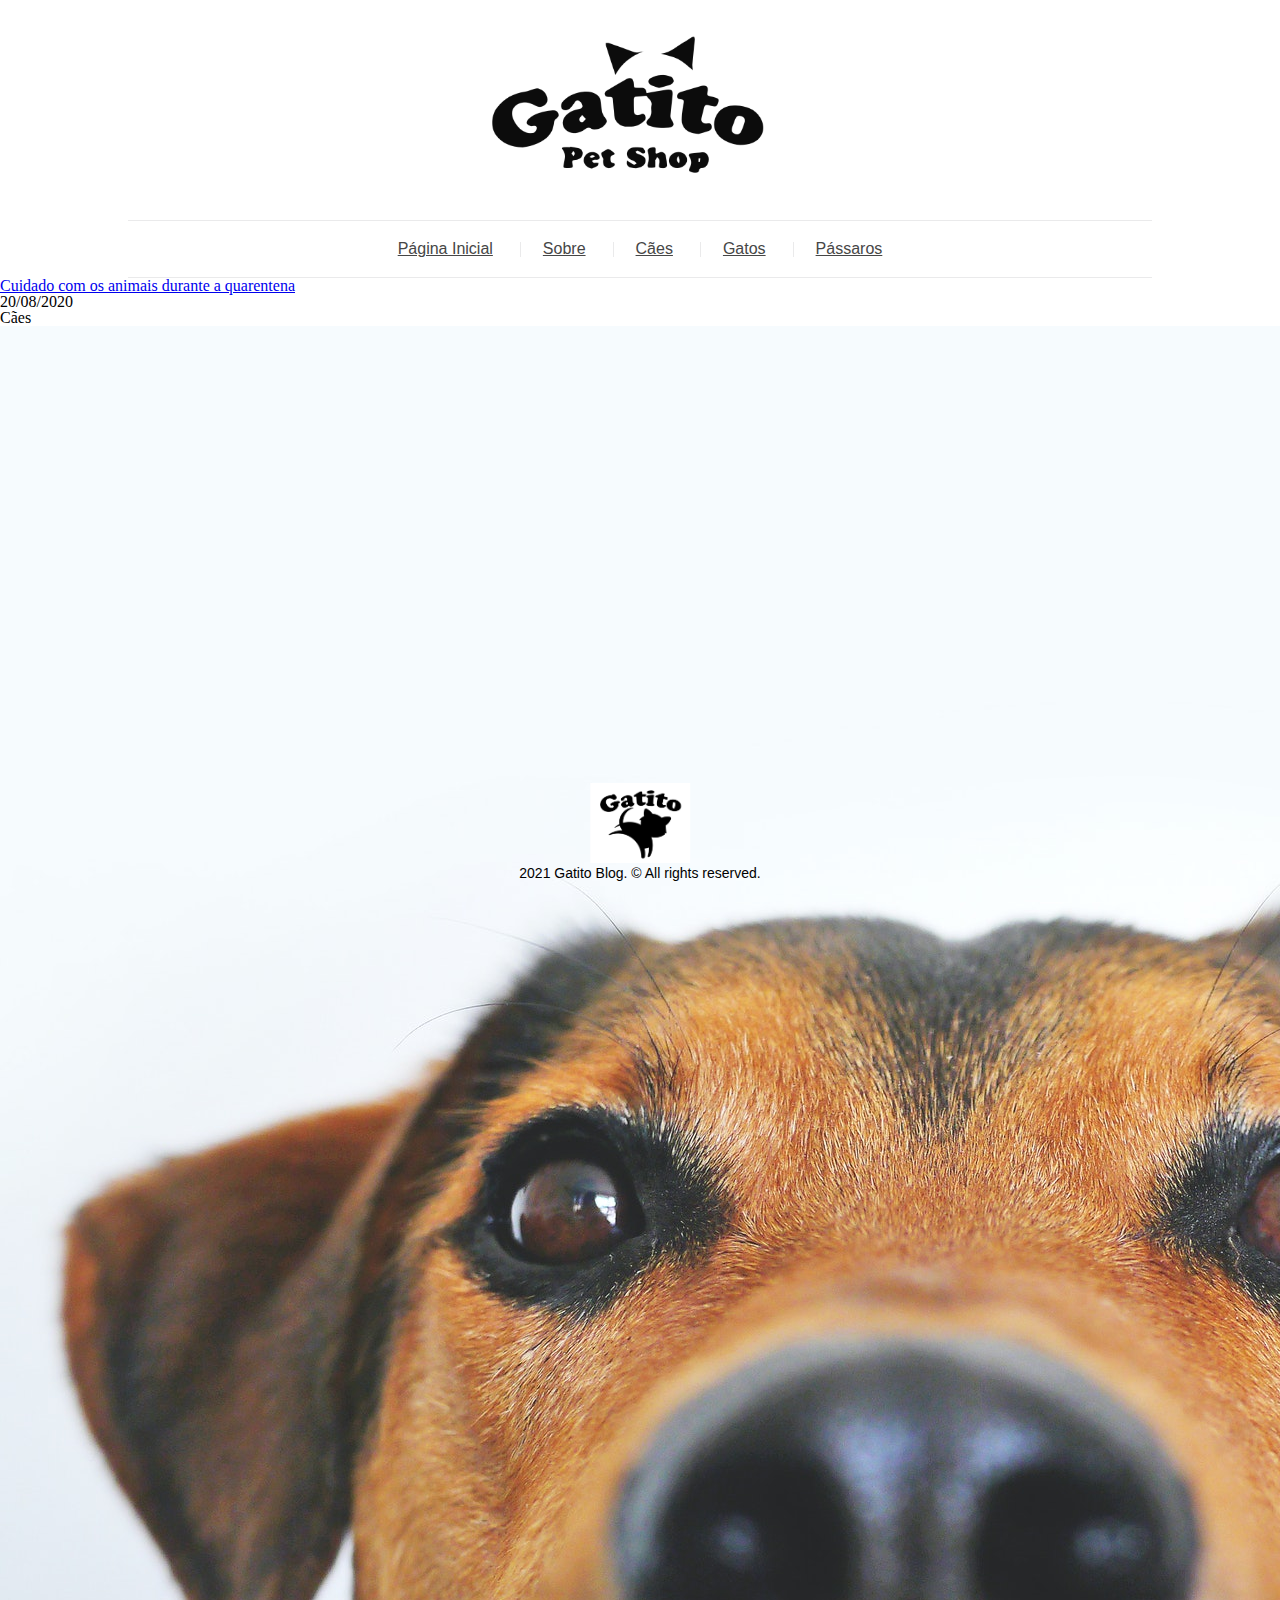
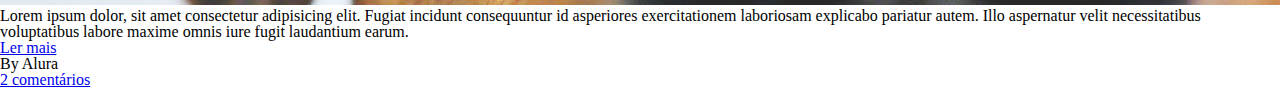
==== index.html @ 2440593b "PetShop" ====
<!DOCTYPE html>
<html lang="pt-br">
<head>
    <meta charset="UTF-8">
    <meta http-equiv="X-UA-Compatible" content="IE=edge">
    <meta name="viewport" content="width=device-width, initial-scale=1.0">
    <title>Gatito Petshop</title>
    <link rel="stylesheet" href="css/reset.css">
    <link rel="stylesheet" href="css/style.css">
</head>
<body>
    
    <header class="header">
        <figure class="header__logo">
            <img src="assets/img/logo.png" alt="logo" class="header__img">
        </figure>
    
    <nav class="header__menu menu">
        <ul class="menu__list">
            <li class="menu__links">
                <a class="menu__link" href="index.html">Página Inicial</a>
            </li>
            <li class="menu__links">
                <a class="menu__link" href="#">Sobre</a>
            </li>
            <li class="menu__links">
                <a class="menu__link" href="#">Cães</a>
            </li>
            <li class="menu__links">
                <a class="menu__link" href="#">Gatos</a>
            </li>
            <li class="menu__links">
                <a class="menu__link" href="#">Pássaros</a>
            </li>
        </ul>
    </nav>
</header>

<main class="main">
    <div class="main__content">
        <article class="main__post">
            <a href="#" class="main__title">
                Cuidado com os animais durante a quarentena
            </a>
            <div class="main__subtitle">
                <p class="main__date">20/08/2020</p>
                <span class="main__tag">Cães</span>
            </div>
            <div class="main__details">
                <img src="assets/img/dog.jpg" alt="cachorro" class="main__img">
                <p class="main__description">Lorem ipsum dolor, sit amet consectetur adipisicing elit. Fugiat incidunt consequuntur id asperiores exercitationem laboriosam explicabo pariatur autem. Illo aspernatur velit necessitatibus voluptatibus labore maxime omnis iure fugit laudantium earum.</p>
                <a href="#" class="main__btn">Ler mais</a>
                <div class="main__info">
                    <div class="main__author">
                        <p class="main__p">By Alura</p>
                    </div>
                    <div class="main__comments">
                        <a href="#" class="main__a">2 comentários</a>
                    </div>
                </div>
            </div>
        </article>
    </div>
</main>

    <footer class="footer">
        <img class="footer__logo" src="assets/img/footer-logo.png" alt="footer__logo">
        <p class="footer__txt">
            2021 Gatito Blog. &copy; All rights reserved.
        </p>
    </footer>

</body>
</html>
---- css/style.css ----
.header {
  font-family: Arial, Helvetica, sans-serif;
}
.header__logo {
  text-align: center;
}
.header__img {
  max-width: 350px;
}
.header .menu__list {
  display: flex;
  justify-content: center;
  border-top: 1px solid #eaeaeb;
  border-bottom: 1px solid #eaeaeb;
  margin-left: auto;
  margin-right: auto;
  width: 80%;
  padding: 20px 0;
}
.header .menu__links {
  position: relative;
}
.header .menu__links:not(:last-child)::after {
  content: "";
  position: absolute;
  top: 0;
  bottom: 0;
  right: -3px;
  margin: auto;
  height: 15px;
  width: 1px;
  background-color: #eaeaeb;
}
.header .menu__link {
  padding: 0 25px;
  color: #464646;
}
.header .menu__link:hover {
  color: #A050BE;
}

.footer {
  text-align: center;
  padding: 20px 0;
  font-family: Arial, Helvetica, sans-serif;
  position: absolute;
  bottom: 0;
  left: 50%;
  transform: translateX(-50%);
}
.footer__logo {
  max-width: 100px;
}
.footer__txt {
  margin: auto;
  font-size: 14px;
}

/*# sourceMappingURL=style.css.map */
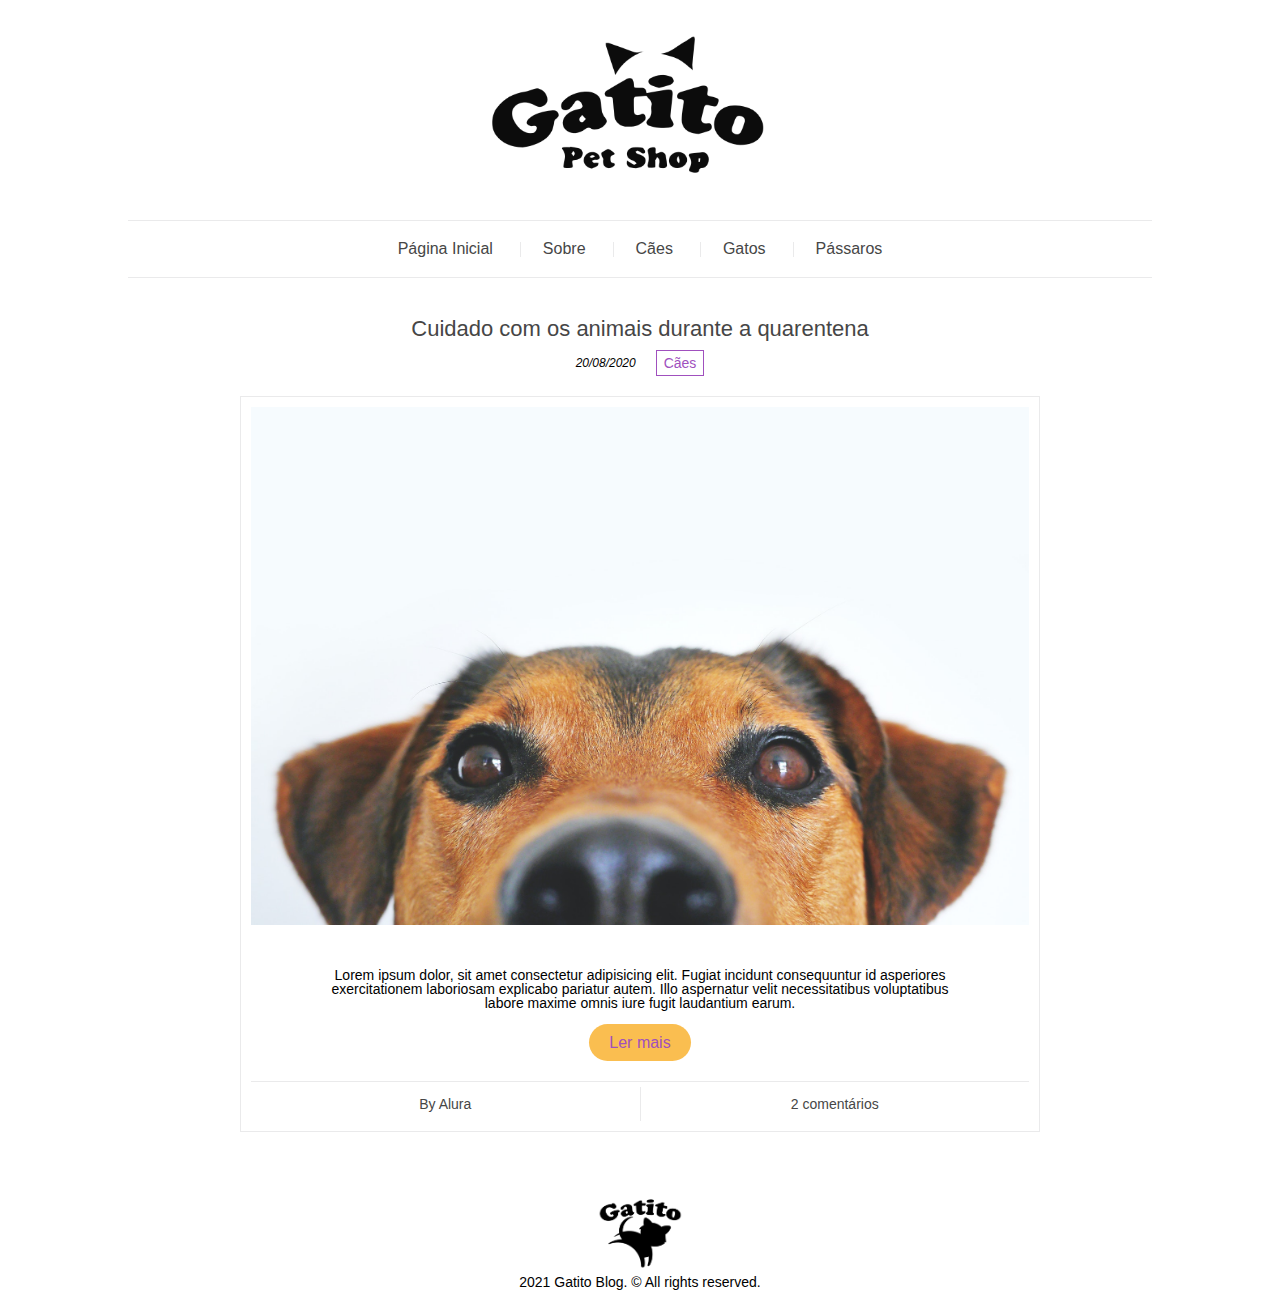
==== commit f13e3bd7: "Criando a página About" ====
--- a/index.html
+++ b/index.html
@@ -15,53 +15,53 @@
             <img src="assets/img/logo.png" alt="logo" class="header__img">
         </figure>
     
-    <nav class="header__menu menu">
-        <ul class="menu__list">
-            <li class="menu__links">
-                <a class="menu__link" href="index.html">Página Inicial</a>
-            </li>
-            <li class="menu__links">
-                <a class="menu__link" href="#">Sobre</a>
-            </li>
-            <li class="menu__links">
-                <a class="menu__link" href="#">Cães</a>
-            </li>
-            <li class="menu__links">
-                <a class="menu__link" href="#">Gatos</a>
-            </li>
-            <li class="menu__links">
-                <a class="menu__link" href="#">Pássaros</a>
-            </li>
-        </ul>
-    </nav>
-</header>
+        <nav class="header__menu menu">
+            <ul class="menu__list">
+                <li class="menu__links">
+                    <a class="menu__link" href="index.html">Página Inicial</a>
+                </li>
+                <li class="menu__links">
+                    <a class="menu__link" href="about.html">Sobre</a>
+                </li>
+                <li class="menu__links">
+                    <a class="menu__link" href="#">Cães</a>
+                </li>
+                <li class="menu__links">
+                    <a class="menu__link" href="#">Gatos</a>
+                </li>
+                <li class="menu__links">
+                    <a class="menu__link" href="#">Pássaros</a>
+                </li>
+            </ul>
+        </nav>
+    </header>
 
-<main class="main">
-    <div class="main__content">
-        <article class="main__post">
-            <a href="#" class="main__title">
-                Cuidado com os animais durante a quarentena
-            </a>
-            <div class="main__subtitle">
-                <p class="main__date">20/08/2020</p>
-                <span class="main__tag">Cães</span>
-            </div>
-            <div class="main__details">
-                <img src="assets/img/dog.jpg" alt="cachorro" class="main__img">
-                <p class="main__description">Lorem ipsum dolor, sit amet consectetur adipisicing elit. Fugiat incidunt consequuntur id asperiores exercitationem laboriosam explicabo pariatur autem. Illo aspernatur velit necessitatibus voluptatibus labore maxime omnis iure fugit laudantium earum.</p>
-                <a href="#" class="main__btn">Ler mais</a>
-                <div class="main__info">
-                    <div class="main__author">
-                        <p class="main__p">By Alura</p>
-                    </div>
-                    <div class="main__comments">
-                        <a href="#" class="main__a">2 comentários</a>
+    <main class="main">
+        <div class="main__content">
+            <article class="main__post">
+                <a href="#" class="main__title">
+                    Cuidado com os animais durante a quarentena
+                </a>
+                <div class="main__subtitle">
+                    <p class="main__date">20/08/2020</p>
+                    <span class="main__tag">Cães</span>
+                </div>
+                <div class="main__details">
+                    <img src="assets/img/dog.jpg" alt="cachorro" class="main__img">
+                    <p class="main__description">Lorem ipsum dolor, sit amet consectetur adipisicing elit. Fugiat incidunt consequuntur id asperiores exercitationem laboriosam explicabo pariatur autem. Illo aspernatur velit necessitatibus voluptatibus labore maxime omnis iure fugit laudantium earum.</p>
+                    <a href="#" class="main__btn">Ler mais</a>
+                    <div class="main__info">
+                        <div class="main__author">
+                            <p class="main__p">By Alura</p>
+                        </div>
+                        <div class="main__comments">
+                            <a href="#" class="main__a">2 comentários</a>
+                        </div>
                     </div>
                 </div>
-            </div>
-        </article>
-    </div>
-</main>
+            </article>
+        </div>
+    </main>
 
     <footer class="footer">
         <img class="footer__logo" src="assets/img/footer-logo.png" alt="footer__logo">
--- a/css/style.css
+++ b/css/style.css
@@ -10,8 +10,8 @@
 .header .menu__list {
   display: flex;
   justify-content: center;
-  border-top: 1px solid #eaeaeb;
-  border-bottom: 1px solid #eaeaeb;
+  border-top: 1px solid #EAEAEB;
+  border-bottom: 1px solid #EAEAEB;
   margin-left: auto;
   margin-right: auto;
   width: 80%;
@@ -29,11 +29,12 @@
   margin: auto;
   height: 15px;
   width: 1px;
-  background-color: #eaeaeb;
+  background-color: #EAEAEB;
 }
 .header .menu__link {
   padding: 0 25px;
   color: #464646;
+  text-decoration: none;
 }
 .header .menu__link:hover {
   color: #A050BE;
@@ -43,7 +44,7 @@
   text-align: center;
   padding: 20px 0;
   font-family: Arial, Helvetica, sans-serif;
-  position: absolute;
+  position: relative;
   bottom: 0;
   left: 50%;
   transform: translateX(-50%);
@@ -56,4 +57,108 @@
   font-size: 14px;
 }
 
+.main {
+  display: flex;
+  justify-content: center;
+  flex-wrap: wrap;
+  font-family: Arial, Helvetica, sans-serif;
+}
+.main__content {
+  width: 70%;
+  padding: 40px 8px;
+}
+.main__post {
+  text-align: center;
+  max-width: 800px;
+  margin-left: auto;
+  margin-right: auto;
+}
+.main__title {
+  text-decoration: none;
+  font-size: 22px;
+  color: #464646;
+  letter-spacing: 1.5;
+}
+.main__title:hover {
+  color: #A050BE;
+}
+.main__subtitle {
+  display: flex;
+  justify-content: center;
+  align-items: center;
+  margin-top: 10px;
+  margin-bottom: 20px;
+}
+.main__date {
+  margin: 0 10px;
+  font-size: 12px;
+  font-style: italic;
+}
+.main__tag {
+  font-size: 14px;
+  padding: 5px 7px;
+  color: #A050BE;
+  border: 1px solid #A050BE;
+  margin: 0 10px;
+}
+.main__details {
+  border: 1px solid #EAEAEB;
+  padding: 10px;
+}
+.main__img {
+  width: 100%;
+}
+.main__description {
+  padding: 40px 0 25px;
+  max-width: 650px;
+  margin-left: auto;
+  margin-right: auto;
+  font-size: 14px;
+}
+.main__btn {
+  text-decoration: none;
+  font-size: 16px;
+  letter-spacing: 1.5;
+  color: #A050BE;
+  background-color: #FABE50;
+  padding: 10px 20px;
+  transition: 0.3s;
+  border-radius: 50px;
+}
+.main__btn:hover {
+  color: #FABE50;
+  background-color: #A050BE;
+}
+.main__info {
+  display: flex;
+  justify-content: space-between;
+  align-items: center;
+  border-top: 1px solid #EAEAEB;
+  margin-top: 30px;
+  padding-top: 5px;
+}
+.main__author {
+  width: 50%;
+  border-right: 1px solid #EAEAEB;
+}
+.main__p {
+  font-size: 14px;
+  color: #464646;
+  margin-top: 10px;
+  margin-bottom: 10px;
+}
+.main__comments {
+  width: 50%;
+}
+.main__a {
+  text-decoration: none;
+  font-size: 14px;
+  color: #464646;
+  margin-top: 10px;
+  margin-bottom: 10px;
+}
+.main__a:hover {
+  color: #A050BE;
+}
+
 /*# sourceMappingURL=style.css.map */
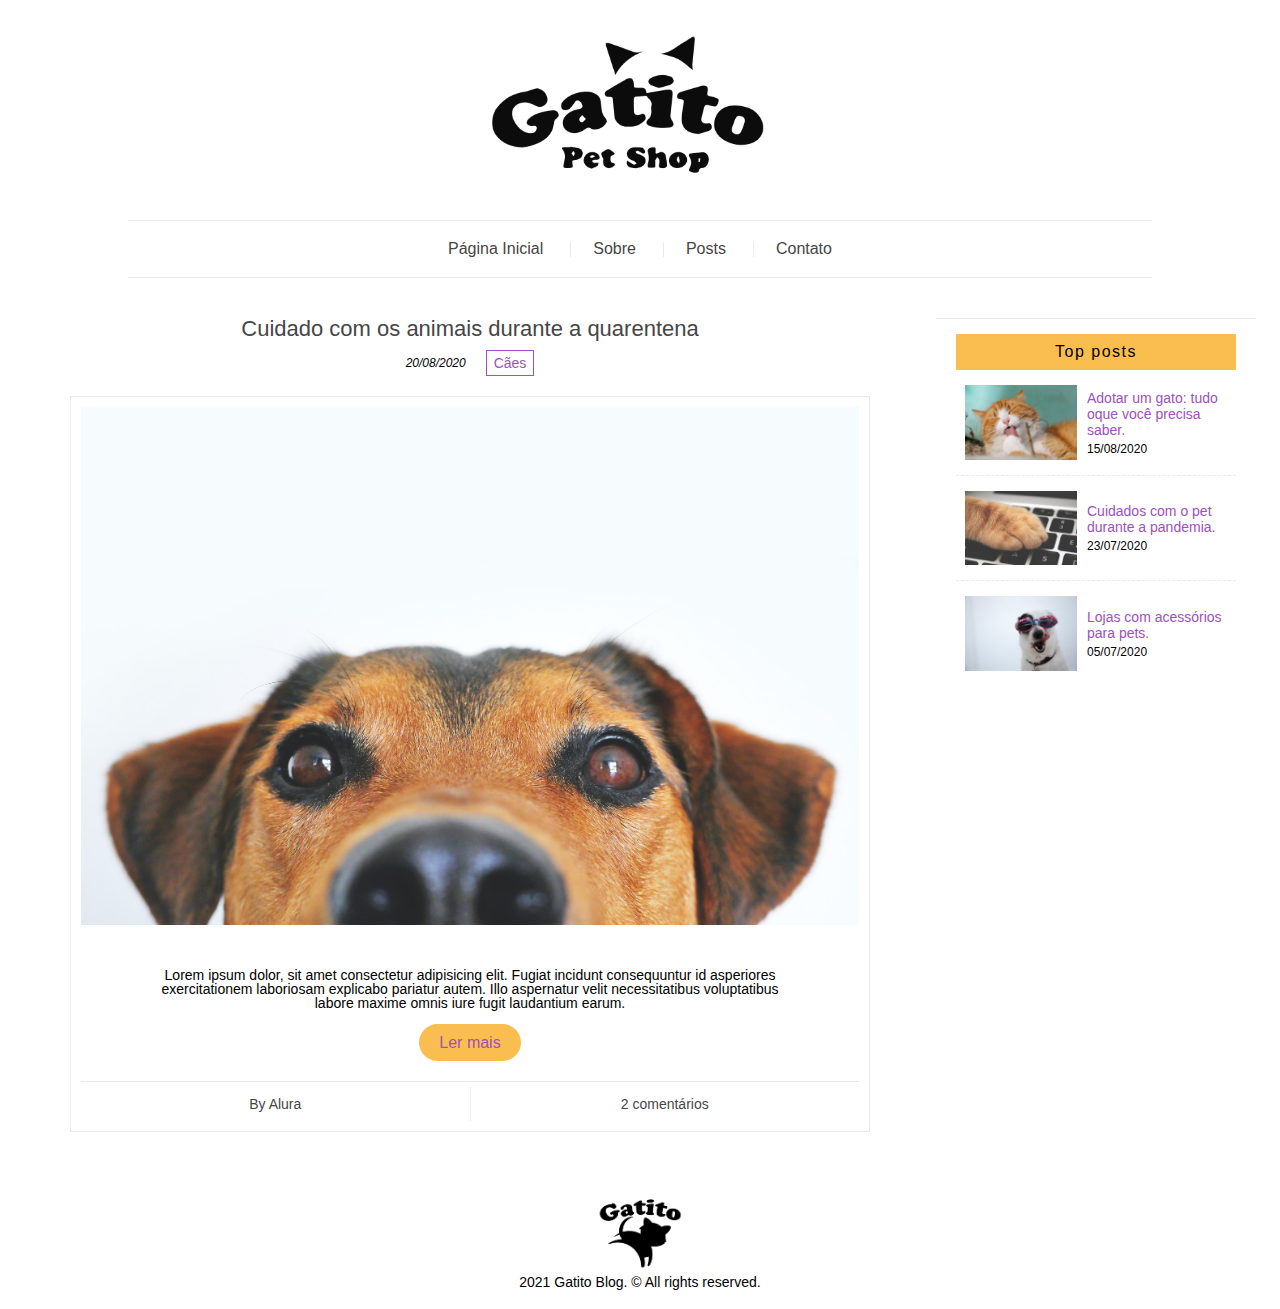
==== commit 92c0af0e: "Adicionado novas páginas e funcionalidades" ====
--- a/index.html
+++ b/index.html
@@ -8,6 +8,7 @@
     <link rel="stylesheet" href="css/reset.css">
     <link rel="stylesheet" href="css/style.css">
 </head>
+
 <body>
     
     <header class="header">
@@ -24,13 +25,10 @@
                     <a class="menu__link" href="about.html">Sobre</a>
                 </li>
                 <li class="menu__links">
-                    <a class="menu__link" href="#">Cães</a>
+                    <a class="menu__link" href="collection.html">Posts</a>
                 </li>
                 <li class="menu__links">
-                    <a class="menu__link" href="#">Gatos</a>
-                </li>
-                <li class="menu__links">
-                    <a class="menu__link" href="#">Pássaros</a>
+                    <a class="menu__link" href="contact.html">Contato</a>
                 </li>
             </ul>
         </nav>
@@ -39,7 +37,7 @@
     <main class="main">
         <div class="main__content">
             <article class="main__post">
-                <a href="#" class="main__title">
+                <a href="article.html" class="main__title">
                     Cuidado com os animais durante a quarentena
                 </a>
                 <div class="main__subtitle">
@@ -47,7 +45,7 @@
                     <span class="main__tag">Cães</span>
                 </div>
                 <div class="main__details">
-                    <img src="assets/img/dog.jpg" alt="cachorro" class="main__img">
+                    <img src="assets/img/dog.jpg" alt="Cachorro" class="main__img">
                     <p class="main__description">Lorem ipsum dolor, sit amet consectetur adipisicing elit. Fugiat incidunt consequuntur id asperiores exercitationem laboriosam explicabo pariatur autem. Illo aspernatur velit necessitatibus voluptatibus labore maxime omnis iure fugit laudantium earum.</p>
                     <a href="#" class="main__btn">Ler mais</a>
                     <div class="main__info">
@@ -61,6 +59,34 @@
                 </div>
             </article>
         </div>
+        <div class="main__sidebar sidebar">
+            <aside class="sidebar__top">
+                <p class="sidebar__title">Top posts</p>
+                <ul class="sidebar__posts">
+                    <li class="sidebar__list">
+                        <img src="assets/img/cat.jpg" alt="Gato" class="sidebar__img">
+                        <div class="sidebar__details">
+                            <a href="article.html" class="sidebar__post-title">Adotar um gato: tudo oque você precisa saber.</a>
+                            <p class="sidebar__post-date">15/08/2020</p>
+                        </div>
+                    </li>
+                    <li class="sidebar__list">
+                        <img src="assets/img/pc.jpg" alt="Gato" class="sidebar__img">
+                        <div class="sidebar__details">
+                            <a href="article.html" class="sidebar__post-title">Cuidados com o pet durante a pandemia.</a>
+                            <p class="sidebar__post-date">23/07/2020</p>
+                        </div>
+                    </li>
+                    <li class="sidebar__list">
+                        <img src="assets/img/sun.jpg" alt="Gato" class="sidebar__img">
+                        <div class="sidebar__details">
+                            <a href="article.hmtl" class="sidebar__post-title">Lojas com acessórios para pets.</a>
+                            <p class="sidebar__post-date">05/07/2020</p>
+                        </div>
+                    </li>
+                </ul>
+            </aside>
+        </div>
     </main>
 
     <footer class="footer">
--- a/css/style.css
+++ b/css/style.css
@@ -1,3 +1,12 @@
+.main .sidebar__post-title {
+  text-decoration: none;
+}
+
+.main .sidebar__post-title:hover {
+  text-decoration: underline;
+}
+
+/* Mixin que deixa as coisas com display flex e justify-content sem ter que ficar repetindo elas. */
 .header {
   font-family: Arial, Helvetica, sans-serif;
 }
@@ -14,11 +23,33 @@
   border-bottom: 1px solid #EAEAEB;
   margin-left: auto;
   margin-right: auto;
-  width: 80%;
-  padding: 20px 0;
+}
+@media (max-width: 767.98px) {
+  .header .menu__list {
+    width: 90%;
+    padding: 15px 0;
+    flex-wrap: wrap;
+  }
+}
+@media (min-width: 768px) and (max-width: 1199.98px) {
+  .header .menu__list {
+    width: 80%;
+    padding: 20px 0;
+  }
+}
+@media (min-width: 1200px) {
+  .header .menu__list {
+    width: 80%;
+    padding: 20px 0;
+  }
 }
 .header .menu__links {
   position: relative;
+}
+@media (max-width: 767.98px) {
+  .header .menu__links {
+    padding: 5px 0;
+  }
 }
 .header .menu__links:not(:last-child)::after {
   content: "";
@@ -54,7 +85,378 @@
 }
 .footer__txt {
   margin: auto;
-  font-size: 14px;
+  font-size: 0.875rem;
+}
+
+.about {
+  width: 80%;
+  margin: 0 auto;
+  font-family: Arial, Helvetica, sans-serif;
+}
+@media (max-width: 767.98px) {
+  .about {
+    width: 90%;
+  }
+}
+.about__title {
+  background-color: #EAEAEB;
+  text-align: center;
+  padding: 20px;
+}
+.about__h1 {
+  font-size: 1.375rem;
+  color: #464646;
+  letter-spacing: 1px;
+}
+.about .breadcrumb {
+  display: flex;
+  justify-content: center;
+  align-items: center;
+}
+.about .breadcrumb__link {
+  font-size: 0.75rem;
+  text-decoration: none;
+  color: #464646;
+}
+.about .breadcrumb__link:hover {
+  text-decoration: underline;
+  color: #A050BE;
+}
+.about .breadcrumb__img {
+  width: 10px;
+}
+.about__img {
+  width: 100%;
+}
+.about__intro {
+  font-weight: 100;
+  color: #464646;
+  width: 70%;
+  margin: 30px auto;
+  text-align: center;
+  font-size: 1rem;
+}
+@media (max-width: 767.98px) {
+  .about__intro {
+    width: 90%;
+  }
+}
+@media (min-width: 768px) and (max-width: 1199.98px) {
+  .about__intro {
+    width: 80%;
+  }
+}
+.about__split {
+  display: flex;
+  justify-content: center;
+  flex-wrap: wrap;
+  align-items: center;
+}
+.about__img-description {
+  width: 45%;
+}
+@media (max-width: 767.98px) {
+  .about__img-description {
+    width: 80%;
+  }
+}
+.about__txt {
+  width: calc(100% - 45%);
+}
+@media (max-width: 767.98px) {
+  .about__txt {
+    width: 90%;
+    text-align: center;
+  }
+}
+.about__p {
+  font-size: 0.875rem;
+  padding: 10px 20px;
+  color: #464646;
+}
+
+.article {
+  width: 80%;
+  margin: 0 auto 40px;
+  font-family: Arial, Helvetica, sans-serif;
+}
+@media (max-width: 767.98px) {
+  .article {
+    width: 90%;
+  }
+}
+.article__title {
+  background-color: #EAEAEB;
+  text-align: center;
+  padding: 20px;
+}
+.article__h1 {
+  font-size: 1.375rem;
+  color: #464646;
+  letter-spacing: 1px;
+}
+.article .breadcrumb {
+  display: flex;
+  justify-content: center;
+  align-items: center;
+}
+.article .breadcrumb__link {
+  font-size: 0.75rem;
+  text-decoration: none;
+  color: #464646;
+}
+.article .breadcrumb__link:hover {
+  text-decoration: underline;
+  color: #A050BE;
+}
+.article .breadcrumb__img {
+  width: 10px;
+}
+.article__img {
+  width: 100%;
+}
+.article__details {
+  display: flex;
+  justify-content: center;
+  align-items: center;
+}
+.article__date {
+  margin: 0 10px;
+  font-size: 0.75rem;
+  font-style: italic;
+}
+.article__tag {
+  font-size: 0.875rem;
+  padding: 5px 7px;
+  color: #A050BE;
+  border: 1px solid #A050BE;
+}
+.article__content {
+  font-weight: 100;
+  font-size: 0.875rem;
+  color: #464646;
+  padding: 10px 20px;
+}
+
+.collection {
+  display: flex;
+  flex-wrap: wrap;
+  justify-content: center;
+  align-items: center;
+  width: 80%;
+  margin-left: auto;
+  margin-right: auto;
+  font-family: Arial;
+}
+@media (max-width: 767.98px) {
+  .collection {
+    width: 90%;
+  }
+}
+.collection__post {
+  display: flex;
+  flex-wrap: wrap;
+  justify-content: center;
+  align-items: center;
+  width: 100%;
+}
+@media (max-width: 767.98px) {
+  .collection__post {
+    width: 100%;
+  }
+}
+.collection__post.half {
+  width: 50%;
+}
+@media (max-width: 767.98px) {
+  .collection__post.half {
+    width: 100%;
+  }
+}
+.collection__figure {
+  width: 50%;
+}
+.collection__img {
+  width: 100%;
+}
+.collection__about {
+  display: flex;
+  flex-wrap: wrap;
+  justify-content: center;
+  align-items: center;
+  width: 50%;
+  text-align: center;
+}
+.collection__title {
+  color: #464646;
+  text-decoration: unset;
+  letter-spacing: 1px;
+  width: 100%;
+  margin: 10px 0;
+  font-size: 1.375rem;
+}
+@media (max-width: 767.98px) {
+  .collection__title {
+    font-size: 1rem;
+  }
+}
+.collection__title.half {
+  font-size: 1.125rem;
+}
+@media (max-width: 767.98px) {
+  .collection__title.half {
+    font-size: 1rem;
+  }
+}
+.collection__title:hover {
+  color: #A050BE;
+  text-decoration: underline;
+}
+.collection__date {
+  font-size: 0.75rem;
+  font-style: italic;
+  width: 20%;
+}
+@media (max-width: 767.98px) {
+  .collection__date {
+    font-size: 0.625rem;
+  }
+}
+@media (min-width: 768px) and (max-width: 1199.98px) {
+  .collection__date {
+    width: 30%;
+  }
+}
+.collection__tag {
+  font-size: 0.875rem;
+  width: 50px;
+  padding: 5px 7px;
+  color: #A050BE;
+  border: 1px solid #A050BE;
+}
+@media (max-width: 767.98px) {
+  .collection__tag {
+    width: 30px;
+    font-size: 0.75rem;
+  }
+}
+@media (min-width: 768px) and (max-width: 1199.98px) {
+  .collection__tag {
+    width: 35px;
+    font-size: 0.75rem;
+  }
+}
+.collection__breadcrumb {
+  background-color: #EAEAEB;
+  text-align: center;
+  padding: 30px;
+  width: 100%;
+  display: flex;
+  justify-content: center;
+  align-items: center;
+}
+.collection .breadcrumb__link {
+  font-size: 1.125rem;
+  text-decoration: unset;
+  color: #464646;
+  letter-spacing: 1px;
+}
+.collection .breadcrumb__link:hover {
+  color: #A050BE;
+  text-decoration: underline;
+}
+.collection .breadcrumb__img {
+  width: 14px;
+  margin: 10px;
+}
+
+.contact {
+  display: flex;
+  justify-content: center;
+  align-items: center;
+  flex-wrap: wrap;
+  margin-left: auto;
+  margin-right: auto;
+  width: 90%;
+}
+.contact__figure {
+  width: 50%;
+}
+.contact__img {
+  width: 100%;
+}
+.contact__info {
+  width: 40%;
+  text-align: center;
+  font-family: Arial, Helvetica, sans-serif;
+}
+.contact__p-1 {
+  font-size: 2.5rem;
+  padding-top: 5px;
+}
+.contact__p-2 {
+  font-size: 1.25rem;
+  padding-top: 10px;
+}
+.contact__p-3 {
+  font-size: 0.8333333333rem;
+  padding-top: 15px;
+}
+.contact__p-4 {
+  font-size: 0.625rem;
+  padding-top: 20px;
+}
+
+.main .sidebar__title, .main__tag, .main__date, .collection__date, .collection__tag {
+  margin-top: 0;
+}
+
+.main__a, .main__p, .main__subtitle, .about .breadcrumb__img, .article__h1, .article .breadcrumb__img {
+  margin-top: 10px;
+}
+
+.article__img, .contact {
+  margin-top: 20px;
+}
+
+.main__info, .about__intro {
+  margin-top: 30px;
+}
+
+.main .sidebar__post-date, .about__h1 {
+  margin-top: 5px;
+}
+
+.main .sidebar__title, .main__tag, .main__date, .collection__date, .collection__tag {
+  margin-bottom: 0;
+}
+
+.main__a, .main__p, .about__h1, .about .breadcrumb__img {
+  margin-bottom: 10px;
+}
+
+.main__subtitle, .about__img {
+  margin-bottom: 20px;
+}
+
+.about__intro {
+  margin-bottom: 30px;
+}
+
+.about__h1, .article__h1 {
+  margin-left: 0;
+}
+
+.main__tag, .main__date, .about .breadcrumb__img, .article__date, .article__tag, .collection__date, .collection__tag {
+  margin-left: 10px;
+}
+
+.about__h1, .article__h1 {
+  margin-right: 0;
+}
+
+.main__tag, .main__date, .about .breadcrumb__img, .article__date, .article__tag, .collection__date, .collection__tag {
+  margin-right: 10px;
 }
 
 .main {
@@ -67,6 +469,11 @@
   width: 70%;
   padding: 40px 8px;
 }
+@media (max-width: 767.98px) {
+  .main__content {
+    width: 100%;
+  }
+}
 .main__post {
   text-align: center;
   max-width: 800px;
@@ -75,7 +482,7 @@
 }
 .main__title {
   text-decoration: none;
-  font-size: 22px;
+  font-size: 1.375rem;
   color: #464646;
   letter-spacing: 1.5;
 }
@@ -86,20 +493,16 @@
   display: flex;
   justify-content: center;
   align-items: center;
-  margin-top: 10px;
-  margin-bottom: 20px;
 }
 .main__date {
-  margin: 0 10px;
-  font-size: 12px;
+  font-size: 0.75rem;
   font-style: italic;
 }
 .main__tag {
-  font-size: 14px;
+  font-size: 0.875rem;
   padding: 5px 7px;
   color: #A050BE;
   border: 1px solid #A050BE;
-  margin: 0 10px;
 }
 .main__details {
   border: 1px solid #EAEAEB;
@@ -113,11 +516,11 @@
   max-width: 650px;
   margin-left: auto;
   margin-right: auto;
-  font-size: 14px;
+  font-size: 0.875rem;
 }
 .main__btn {
   text-decoration: none;
-  font-size: 16px;
+  font-size: 1rem;
   letter-spacing: 1.5;
   color: #A050BE;
   background-color: #FABE50;
@@ -134,7 +537,6 @@
   justify-content: space-between;
   align-items: center;
   border-top: 1px solid #EAEAEB;
-  margin-top: 30px;
   padding-top: 5px;
 }
 .main__author {
@@ -142,23 +544,62 @@
   border-right: 1px solid #EAEAEB;
 }
 .main__p {
-  font-size: 14px;
-  color: #464646;
-  margin-top: 10px;
-  margin-bottom: 10px;
+  font-size: 0.875rem;
+  color: #464646;
 }
 .main__comments {
   width: 50%;
 }
 .main__a {
   text-decoration: none;
-  font-size: 14px;
-  color: #464646;
-  margin-top: 10px;
-  margin-bottom: 10px;
+  font-size: 0.875rem;
+  color: #464646;
 }
 .main__a:hover {
   color: #A050BE;
 }
+.main__sidebar {
+  width: 25%;
+  padding: 40px 10px;
+}
+.main .sidebar__top {
+  border-top: 1px solid #EAEAEB;
+  padding: 15px 20px;
+}
+.main .sidebar__title {
+  background-color: #FABE50;
+  text-align: center;
+  padding: 10px 20px;
+  letter-spacing: 1.5px;
+}
+.main .sidebar__posts {
+  margin: 0;
+  padding: 0;
+  list-style: none;
+}
+.main .sidebar__list {
+  display: flex;
+  justify-content: center;
+  flex-wrap: wrap;
+  align-items: center;
+  padding: 15px 0;
+}
+.main .sidebar__list:not(:last-child) {
+  border-bottom: 1px dashed #EAEAEB;
+}
+.main .sidebar__img {
+  width: 40%;
+}
+.main .sidebar__details {
+  width: 50%;
+  padding-left: 10px;
+}
+.main .sidebar__post-title {
+  font-size: 0.875rem;
+  color: #A050BE;
+}
+.main .sidebar__post-date {
+  font-size: 0.75rem;
+}
 
 /*# sourceMappingURL=style.css.map */
